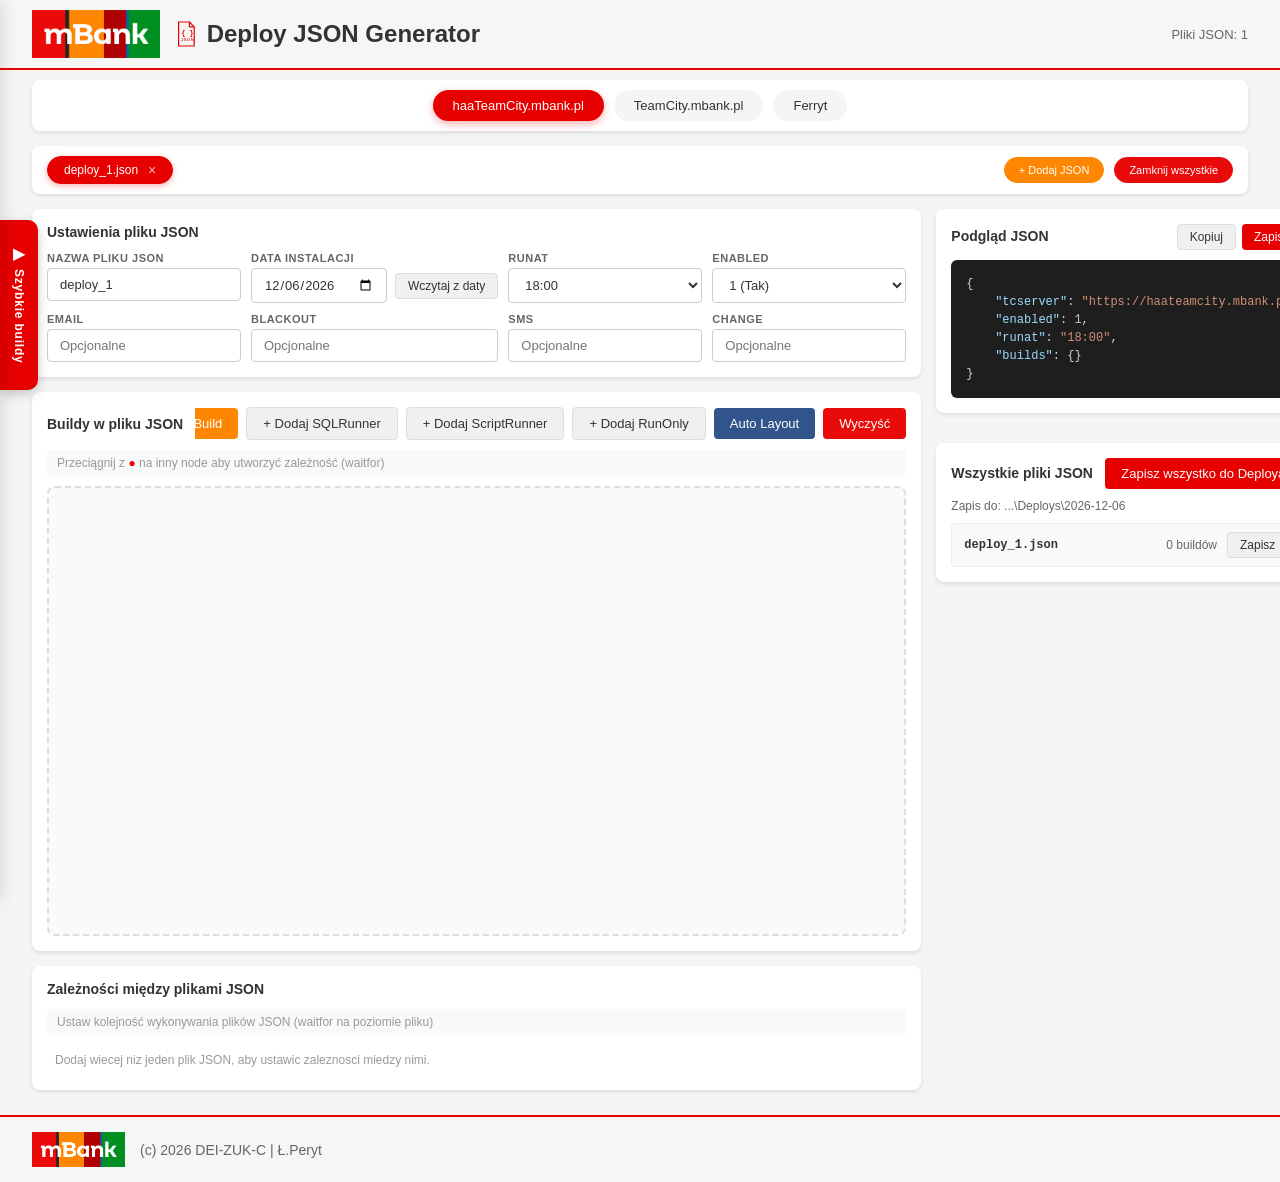
==== index.html @ 256ecbdd "Align deploy path status under JSON list heading" ====
<!DOCTYPE html>
<html lang="pl">
<head>
    <meta charset="UTF-8">
    <meta name="viewport" content="width=device-width, initial-scale=1.0">
    <title>Deploy JSON Generator</title>
    <link rel="stylesheet" href="styles.css">
</head>
<body>
    <header class="header">
        <div class="header-content">
            <div class="header-left">
                <img src="images/logo.jpg" alt="Logo" class="logo">
                <h1 class="header-title">
                    <svg class="json-icon" viewBox="0 0 40 44" width="24" height="30" aria-hidden="true">
                        <path class="json-file" d="M6 2h18l8 8v32H6z" fill="none" stroke="#E60000" stroke-width="2"/>
                        <path class="json-fold" d="M24 2v8h8" fill="none" stroke="#E60000" stroke-width="2"/>
                        <text class="json-braces" x="11" y="24">{ }</text>
                        <text class="json-label" x="10" y="33">JSON</text>
                    </svg>
                    Deploy JSON Generator
                </h1>
            </div>
            <div class="header-right">
                <span class="header-info" id="flowCount">Pliki JSON: 0</span>
            </div>
        </div>
    </header>

    <div class="container">
        <!-- ===== EDITOR MODE ===== -->
        <div id="editorMode">
        <!-- Server Tabs -->
        <div class="server-tabs-container">
            <div class="tabs-wrapper">
                <button class="tab active" data-server="haaTeamCity" onclick="App.switchServer('haaTeamCity')">haaTeamCity.mbank.pl</button>
                <button class="tab" data-server="teamcity" onclick="App.switchServer('teamcity')">TeamCity.mbank.pl</button>
                <button class="tab" data-server="ferryt" onclick="App.switchServer('ferryt')">Ferryt</button>
            </div>
        </div>

        <!-- Flow Tabs -->
        <div class="flow-tabs-container">
            <div class="flow-tabs-wrapper" id="flowTabs">
                <!-- Flow tabs will be generated dynamically -->
            </div>
            <button class="btn-add-flow" id="btnAddFlow" onclick="App.addFlow()" title="Dodaj nowy plik JSON">+ Dodaj JSON</button>
            <button class="btn-close-all-flows" id="btnCloseAll" onclick="App.closeAllFlows()" title="Zamknij wszystkie pliki JSON">Zamknij wszystkie</button>
        </div>

        <!-- Main Content -->
        <div class="main-content">
            <!-- Left Panel - Flow Settings + Canvas -->
            <div class="left-panel">
                <!-- Flow Settings -->
                <div class="flow-settings card" id="flowSettings">
                    <h3 class="section-title">Ustawienia pliku JSON</h3>
                    <div class="settings-grid">
                        <div class="form-group">
                            <label>Nazwa pliku JSON</label>
                            <input type="text" id="flowFilename" placeholder="deploy_config" onchange="App.updateFlowSetting('filename', this.value)">
                        </div>
                        <div class="form-group">
                            <label>Data instalacji</label>
                            <div class="inline-field-row">
                                <input type="date" id="deployFolderDate" onchange="App.updateExportDate(this.value)">
                                <button type="button" class="btn btn-secondary btn-sm inline-field-button" onclick="App.loadDeploysForDate()">Wczytaj z daty</button>
                            </div>
                        </div>
                        <div class="form-group">
                            <label>runat</label>
                            <select id="flowRunat" onchange="App.updateFlowSetting('runat', this.value)">
                                <option value="">-- brak --</option>
                            </select>
                        </div>
                        <div class="form-group">
                            <label>enabled</label>
                            <select id="flowEnabled" onchange="App.updateFlowSetting('enabled', parseInt(this.value))">
                                <option value="1">1 (Tak)</option>
                                <option value="0">0 (Nie)</option>
                            </select>
                        </div>
                        <input type="hidden" id="flowWaitfor">
                        <div class="form-group">
                            <label>email</label>
                            <input type="text" id="flowEmail" placeholder="Opcjonalne" onchange="App.updateFlowSetting('email', this.value)">
                        </div>
                        <div class="form-group">
                            <label>blackout</label>
                            <input type="text" id="flowBlackout" placeholder="Opcjonalne" onchange="App.updateFlowSetting('blackout', this.value)">
                        </div>
                        <div class="form-group">
                            <label>sms</label>
                            <input type="text" id="flowSms" placeholder="Opcjonalne" onchange="App.updateFlowSetting('sms', this.value)">
                        </div>
                        <div class="form-group">
                            <label>change</label>
                            <input type="text" id="flowChange" placeholder="Opcjonalne" onchange="App.updateFlowSetting('change', this.value)">
                        </div>
                    </div>
                </div>

                <!-- Diagram Canvas -->
                <div class="canvas-container card">
                    <div class="canvas-toolbar">
                        <h3 class="section-title">Buildy w pliku JSON</h3>
                        <div class="toolbar-actions">
                            <button class="btn btn-primary" id="btnAddNodeGeneric" onclick="App.addNode()">+ Dodaj Build</button>
                            <button class="btn btn-secondary" id="btnAddSqlRunner" onclick="App.addSqlRunner()" style="display:none">+ Dodaj SQLRunner</button>
                            <button class="btn btn-secondary" id="btnAddScriptRunner" onclick="App.addScriptRunner()" style="display:none">+ Dodaj ScriptRunner</button>
                            <button class="btn btn-secondary" id="btnAddRunOnlyRunner" onclick="App.addRunOnlyRunner()" style="display:none">+ Dodaj RunOnly</button>
                            <div class="ferryt-toolbar-actions" id="ferrytToolbarActions" style="display:none;">
                                <!-- Generated dynamically -->
                            </div>
                            <button class="btn btn-secondary" id="btnValidateFerryt" onclick="App.validateFerrytPackages()" style="display:none">Validate</button>
                            <button class="btn btn-secondary" id="btnAutoLayout" onclick="App.autoLayout()">Auto Layout</button>
                            <button class="btn btn-danger" id="btnClearCanvas" onclick="App.clearCanvas()">Wyczyść</button>
                        </div>
                    </div>
                    <div class="canvas-info">
                        <span>Przeciągnij z <span class="connector-hint">●</span> na inny node aby utworzyć zależność (waitfor)</span>
                    </div>
                    <div class="canvas" id="canvas">
                        <svg class="connections-svg" id="connectionsSvg"></svg>
                        <!-- Nodes will be placed here dynamically -->
                    </div>
                </div>

                <div class="interflow-container card">
                    <h3 class="section-title">Zależności między plikami JSON</h3>
                    <div class="interflow-info">
                        <span>Ustaw kolejność wykonywania plików JSON (waitfor na poziomie pliku)</span>
                    </div>
                    <div class="interflow-list" id="interflowList">
                        <!-- Generated dynamically -->
                    </div>
                </div>

            </div>

            <!-- Right Panel - JSON Preview -->
            <div class="right-panel">
                <div class="json-preview card">
                    <div class="preview-header">
                        <h3 class="section-title">Podgląd JSON</h3>
                        <div class="preview-actions">
                            <button class="btn btn-secondary btn-sm" onclick="App.copyJson()">Kopiuj</button>
                            <button class="btn btn-primary btn-sm" onclick="App.saveCurrentJsonToDeploy()">Zapisz</button>
                        </div>
                    </div>
                    <pre class="json-output" id="jsonPreview">{ }</pre>
                </div>

                <div class="json-all-preview card">
                    <div class="preview-header">
                        <h3 class="section-title">Wszystkie pliki JSON</h3>
                        <div class="preview-actions">
                            <button class="btn btn-primary" onclick="App.saveAllJsonToDeploy()">Zapisz wszystko do Deploya</button>
                        </div>
                    </div>
                    <span class="inline-field-status inline-field-status-compact preview-substatus" id="autoSaveStatus"></span>
                    <div class="all-files-list" id="allFilesList">
                        <!-- Generated dynamically -->
                    </div>
                </div>
            </div>
        </div>

            <button class="bulk-drawer-tab" onclick="App.toggleBulkDrawer()" title="Szybkie dodawanie buildów" aria-label="Otwórz panel szybkiego dodawania buildów">
                <span class="bulk-tab-arrow">▶</span>
                <span class="bulk-tab-text">Szybkie buildy</span>
            </button>

            <div class="bulk-drawer-overlay" id="bulkDrawerOverlay" onclick="App.closeBulkDrawer()"></div>
            <aside class="bulk-drawer" id="bulkDrawer" aria-hidden="true">
                <div class="bulk-drawer-header">
                    <h3 class="section-title">Szybkie dodawanie buildów</h3>
                    <button class="bulk-drawer-close" onclick="App.closeBulkDrawer()" title="Zamknij">&times;</button>
                </div>
                <p class="bulk-drawer-desc">Wklej listę nazw buildów lub pełne linki TeamCity (jeden wpis na linię). Buildy zostaną dodane do bieżącego flow.</p>
                <div class="bulk-drawer-field">
                    <span class="bulk-drawer-label">Opcje dodawania</span>
                    <label class="bulk-drawer-option">
                        <input type="checkbox" id="bulkBuildExternal">
                        <span>Ustaw `external = 1` dla wszystkich dodanych buildów</span>
                    </label>
                </div>
                <textarea id="bulkBuildList" class="bulk-build-textarea" rows="14" placeholder="Build_Deploy_App1&#10;https://teamcity.mbank.pl/buildConfiguration/Build_Deploy_App2&#10;https://teamcity.mbank.pl/buildConfiguration/Build_Deploy_App3#all-projects"></textarea>
                <div class="bulk-drawer-actions">
                    <button class="btn btn-primary" onclick="App.bulkAddBuilds()">Dodaj buildy</button>
                    <button class="btn btn-secondary" onclick="App.closeBulkDrawer()">Zamknij</button>
                </div>
            </aside>
        </div><!-- /editorMode -->
    </div><!-- /container -->

    <!-- Node Edit Modal -->
    <div class="modal-overlay" id="nodeEditModal" style="display:none;">
        <div class="modal-box">
            <div class="modal-header">
                <h3>Edytuj Build</h3>
                <button class="modal-close" onclick="App.closeNodeModal()">&times;</button>
            </div>
            <div class="modal-body">
                <div class="form-group">
                    <label>Nazwa (klucz w builds)</label>
                    <input type="text" id="nodeEditName" placeholder="np. zadanie1">
                </div>
                <div class="form-group">
                    <label>buildid</label>
                    <input type="text" id="nodeEditBuildId" placeholder="NAZWA_BUILDA">
                    <div class="field-note">Dozwolone duplikaty buildid: `AutomateDeploy_SqlRunner`, `AutomateDeploy_ScriptRunner`, `AnsiblePlaybookRunner_ProdRunPlaybookAnsible`.</div>
                </div>
                <div class="form-group">
                    <label>enabled</label>
                    <select id="nodeEditEnabled">
                        <option value="1">1 (Tak)</option>
                        <option value="0">0 (Nie)</option>
                    </select>
                </div>
                <div class="form-group build-hidden-field" id="nodeEditWaitforGroup">
                    <label>waitfor (automatycznie z połączeń)</label>
                    <input type="text" id="nodeEditWaitfor" placeholder="Ustawiane przez strzałki" readonly>
                </div>
                <div class="form-group" id="nodeEditRetryGroup">
                    <label>retry</label>
                    <input type="text" id="nodeEditRetry" placeholder="Opcjonalne">
                </div>
                <div class="form-group" id="nodeEditExternalGroup">
                    <label>external</label>
                    <input type="text" id="nodeEditExternal" placeholder="Opcjonalne">
                </div>
                <div class="form-group" id="nodeEditStopGroup">
                    <label>stop (opcjonalne)</label>
                    <input type="text" id="nodeEditStop" placeholder="Opcjonalne">
                </div>

                <!-- AutomateDeploy_SqlRunner params -->
                <div id="tcSqlParams" class="tc-params-section" style="display:none;">
                    <div class="tc-params-header">Parametry AutomateDeploy_SqlRunner</div>
                    <div class="form-group">
                        <label>sqlserver</label>
                        <input type="text" id="nodeEditSqlServer" placeholder="np. SQLSERVER01">
                    </div>
                    <div class="form-group">
                        <label>database</label>
                        <input type="text" id="nodeEditDatabase" placeholder="np. MyDatabase">
                    </div>
                    <div class="form-group">
                        <label>file</label>
                        <input type="text" id="nodeEditSqlFile" placeholder="np. script.sql">
                    </div>
                </div>

                <!-- AutomateDeploy_ScriptRunner params -->
                <div id="tcPowerShellParams" class="tc-params-section" style="display:none;">
                    <div class="tc-params-header">Parametry AutomateDeploy_ScriptRunner</div>
                    <div class="form-group">
                        <label>servers</label>
                        <input type="text" id="nodeEditPsServers" placeholder="np. SRV01,SRV02">
                    </div>
                    <div class="form-group">
                        <label>file</label>
                        <input type="text" id="nodeEditPsFile" placeholder="np. deploy.ps1">
                    </div>
                </div>

                <!-- AnsiblePlaybookRunner_ProdRunPlaybookAnsible params -->
                <div id="tcRunOnlyParams" class="tc-params-section" style="display:none;">
                    <div class="tc-params-header">Parametry AnsiblePlaybookRunner_ProdRunPlaybookAnsible</div>
                    <div class="form-group">
                        <label>inventory_path</label>
                        <input type="text" id="nodeEditRunOnlyInventory" placeholder="np. /path/to/inventory">
                    </div>
                    <div class="form-group">
                        <label>git.envbook.repo.branch</label>
                        <input type="text" id="nodeEditRunOnlyBranch" placeholder="np. master">
                    </div>
                    <div class="form-group">
                        <label>playbook_path</label>
                        <input type="text" id="nodeEditRunOnlyPlaybook" placeholder="np. /path/to/playbook.yml">
                    </div>
                </div>

                <div id="ferrytParams" class="tc-params-section" style="display:none;">
                    <div class="tc-params-header">Parametry Ferryt</div>
                    <div class="form-group" id="ferrytRenewTypeGroup" style="display:none;">
                        <label>Renew Type *</label>
                        <select id="nodeEditFerrytRenewType" onchange="App.handleFerrytRenewTypeChange(this.value)">
                            <option value="">-- wybierz --</option>
                            <option value="RenewApplication File">File</option>
                            <option value="RenewApplication SQL">SQL</option>
                            <option value="RenewApplication Scenario">Scenario</option>
                        </select>
                    </div>
                    <div id="ferrytParamsFields"></div>
                </div>
            </div>
            <div class="modal-footer">
                <button class="btn btn-danger" onclick="App.deleteNode()">Usuń Build</button>
                <button class="btn btn-primary" onclick="App.saveNodeEdit()">Zapisz</button>
            </div>
        </div>
    </div>

    <div class="modal-overlay" id="validationResultModal" style="display:none;">
        <div class="modal-box" style="width:860px;">
            <div class="modal-header">
                <h3>Walidacja Artifactory</h3>
                <button class="modal-close" onclick="App.closeValidationResult()">&times;</button>
            </div>
            <div class="modal-body" id="validationResultBody">
                <!-- Generated dynamically -->
            </div>
            <div class="modal-footer">
                <button class="btn btn-secondary" onclick="App.closeValidationResult()">Zamknij</button>
            </div>
        </div>
    </div>

    <footer class="footer">
        <div class="footer-container">
            <img src="images/logo.jpg" alt="Logo" class="logo">
            <span class="footer-text">(c) 2026 DEI-ZUK-C | Ł.Peryt</span>
        </div>
    </footer>

    <script src="app.js"></script>
</body>
</html>
---- styles.css ----
/* Deploy JSON Generator - Style matching prodHealthCheck standard */
/* Font & Reset */
* {
    margin: 0;
    padding: 0;
    box-sizing: border-box;
}

body {
    font-family: 'Segoe UI', Tahoma, Geneva, Verdana, sans-serif;
    background: #f5f5f5;
    color: #333333;
    min-height: 100vh;
    display: flex;
    flex-direction: column;
}

/* Header */
.header {
    background: #F6F6F6;
    border-bottom: 2px solid #E60000;
    padding: 10px 0;
}

.header-content {
    width: 95%;
    margin: 0 auto;
    display: flex;
    justify-content: space-between;
    align-items: center;
}

.header-left {
    display: flex;
    align-items: center;
    gap: 15px;
}

.header .logo {
    height: 48px;
}

.header-title {
    font-size: 24px;
    font-weight: bold;
    color: #333;
    display: flex;
    align-items: center;
    gap: 8px;
}

.json-icon {
    flex-shrink: 0;
    animation: json-icon-float 2.2s ease-in-out infinite;
}

.json-file,
.json-fold {
    stroke-linecap: round;
    stroke-linejoin: round;
}

.json-braces {
    font-family: 'Consolas', 'Monaco', monospace;
    font-size: 11px;
    font-weight: 700;
    fill: #E60000;
    transform-origin: center;
    animation: json-braces-pulse 1.6s ease-in-out infinite;
}

.json-label {
    font-family: 'Segoe UI', Tahoma, Geneva, Verdana, sans-serif;
    font-size: 7px;
    font-weight: 700;
    letter-spacing: 0.8px;
    fill: #E60000;
    opacity: 0.8;
    animation: json-label-glow 1.6s ease-in-out infinite;
}

@keyframes json-icon-float {
    0% { transform: translateY(0px); }
    50% { transform: translateY(-1px); }
    100% { transform: translateY(0px); }
}

@keyframes json-braces-pulse {
    0% { opacity: 0.45; transform: scale(0.96); }
    50% { opacity: 1; transform: scale(1); }
    100% { opacity: 0.45; transform: scale(0.96); }
}

@keyframes json-label-glow {
    0% { opacity: 0.7; }
    50% { opacity: 1; }
    100% { opacity: 0.7; }
}

.header-right {
    display: flex;
    align-items: center;
    gap: 15px;
}

.header-info {
    font-size: 13px;
    color: #666;
    font-weight: 500;
}

/* Footer */
.footer {
    background: #F6F6F6;
    border-top: 2px solid #E60000;
    padding: 15px 0;
    margin-top: auto;
}

.footer-container {
    display: flex;
    align-items: center;
    width: 95%;
    margin: 0 auto;
}

.footer .logo {
    height: 35px;
    margin-right: 15px;
}

.footer-text {
    font-size: 14px;
    color: #666;
}

/* Mode Tabs (header) */
/* Container */
.container {
    width: 95%;
    margin: 10px auto;
    flex: 1;
    display: flex;
    flex-direction: column;
    min-height: 0;
}

/* Cards */
.card {
    background: #ffffff;
    border-radius: 8px;
    box-shadow: 0 2px 4px rgba(0,0,0,0.1);
    padding: 15px;
    margin-bottom: 15px;
}

/* Server Tabs */
.server-tabs-container {
    background: #ffffff;
    border-radius: 8px;
    box-shadow: 0 2px 4px rgba(0,0,0,0.1);
    padding: 10px 15px;
    margin-bottom: 15px;
}

.tabs-wrapper {
    display: flex;
    gap: 10px;
    justify-content: center;
    flex-wrap: wrap;
}

.tab {
    padding: 8px 20px;
    border: none;
    border-radius: 20px;
    background: #f5f5f5;
    color: #333;
    font-size: 13px;
    font-weight: 500;
    cursor: pointer;
    transition: all 0.25s ease;
    font-family: inherit;
}

.tab:hover {
    background: #e8e8e8;
    transform: translateY(-1px);
}

.tab.active {
    background: #E60000;
    color: #ffffff;
    box-shadow: 0 3px 8px rgba(230, 0, 0, 0.3);
}

/* Flow Tabs */
.flow-tabs-container {
    display: flex;
    align-items: center;
    flex-wrap: wrap;
    gap: 10px;
    margin-bottom: 15px;
    background: #ffffff;
    border-radius: 8px;
    box-shadow: 0 2px 4px rgba(0,0,0,0.1);
    padding: 10px 15px;
}

.flow-tabs-wrapper {
    display: flex;
    gap: 8px;
    flex-wrap: wrap;
    flex: 1;
}

.flow-tab {
    padding: 6px 16px;
    border: 1px solid #ddd;
    border-radius: 20px;
    background: #f8f9fa;
    color: #333;
    font-size: 12px;
    font-weight: 500;
    cursor: pointer;
    transition: all 0.25s ease;
    display: flex;
    align-items: center;
    gap: 6px;
    font-family: inherit;
}

.flow-tab:hover {
    background: #e8e8e8;
}

.flow-tab.active {
    background: #E60000;
    color: #fff;
    border-color: #E60000;
    box-shadow: 0 2px 6px rgba(230, 0, 0, 0.3);
}

.flow-tab .flow-tab-close {
    font-size: 14px;
    line-height: 1;
    opacity: 0.7;
    cursor: pointer;
    margin-left: 4px;
}

.flow-tab .flow-tab-close:hover {
    opacity: 1;
}

.btn-add-flow {
    padding: 6px 14px;
    border: 1px solid #ff8600;
    border-radius: 20px;
    background: #ff8600;
    color: #fff;
    font-size: 11px;
    font-weight: 500;
    cursor: pointer;
    transition: all 0.2s;
    display: flex;
    align-items: center;
    justify-content: center;
    flex-shrink: 0;
    font-family: inherit;
    white-space: nowrap;
}

.btn-add-flow:hover {
    background: #e67800;
    border-color: #e67800;
    box-shadow: 0 2px 6px rgba(255, 134, 0, 0.3);
}

.btn-close-all-flows {
    padding: 6px 14px;
    border: 1px solid #ddd;
    border-radius: 20px;
    background: #f5f5f5;
    color: #999;
    font-size: 11px;
    font-weight: 500;
    cursor: pointer;
    transition: all 0.2s;
    font-family: inherit;
    flex-shrink: 0;
}

.btn-close-all-flows:hover {
    border-color: #c62828;
    color: #c62828;
    background: #fff5f5;
}

#btnCloseAll {
    background: #e90a0a;
    border-color: #e90a0a;
    color: #fff;
}

#btnCloseAll:hover {
    background: #cf0909;
    border-color: #cf0909;
    color: #fff;
}

/* Main Content Layout */
.main-content {
    display: grid;
    grid-template-columns: 1fr 380px;
    gap: 15px;
}

/* Section titles */
.section-title {
    font-size: 14px;
    font-weight: 600;
    color: #333;
    margin-bottom: 12px;
}

/* Flow Settings */
.settings-grid {
    display: grid;
    grid-template-columns: repeat(4, 1fr);
    gap: 10px;
}

.form-group {
    display: flex;
    flex-direction: column;
    gap: 4px;
}

.form-group label {
    font-size: 11px;
    font-weight: 600;
    color: #666;
    text-transform: uppercase;
    letter-spacing: 0.5px;
}

.field-note {
    font-size: 11px;
    line-height: 1.45;
    color: #777;
}

.form-group input,
.form-group select {
    padding: 8px 12px;
    border: 1px solid #ccc;
    border-radius: 4px;
    font-size: 13px;
    font-family: inherit;
    transition: border-color 0.2s, box-shadow 0.2s;
    color: #333;
    background: #fff;
}

.form-group input:focus,
.form-group select:focus {
    outline: none;
    border-color: #E60000;
    box-shadow: 0 0 0 2px rgba(230, 0, 0, 0.2);
}

.form-group input[readonly] {
    background: #f0f0f0;
    color: #999;
}

.build-hidden-field {
    display: none;
}

/* Buttons */
.btn {
    padding: 8px 16px;
    border: none;
    border-radius: 4px;
    font-size: 13px;
    font-weight: 500;
    cursor: pointer;
    transition: all 0.2s;
    font-family: inherit;
    display: inline-flex;
    align-items: center;
    gap: 6px;
}

.btn-sm {
    padding: 5px 12px;
    font-size: 12px;
}

.btn-primary {
    background: #E60000;
    color: #fff;
}

.btn-primary:hover {
    background: #cc0000;
    box-shadow: 0 2px 6px rgba(230, 0, 0, 0.3);
}

.btn-secondary {
    background: #f0f0f0;
    color: #333;
    border: 1px solid #ddd;
}

.btn-secondary:hover {
    background: #e0e0e0;
}

.btn-danger {
    background: #c62828;
    color: #fff;
}

.btn-danger:hover {
    background: #b71c1c;
}

/* Canvas */
.canvas-toolbar {
    display: flex;
    justify-content: space-between;
    align-items: center;
    gap: 12px;
    margin-bottom: 10px;
}

.canvas-toolbar .section-title {
    margin-bottom: 0;
    flex: 0 0 auto;
}

.toolbar-actions {
    display: flex;
    flex: 1 1 auto;
    min-width: 0;
    align-items: center;
    gap: 8px;
    flex-wrap: nowrap;
    justify-content: flex-end;
    overflow-x: auto;
    overflow-y: hidden;
    white-space: nowrap;
}

.ferryt-toolbar-actions {
    display: flex;
    align-items: center;
    gap: 8px;
    flex-wrap: nowrap;
    justify-content: flex-end;
    white-space: nowrap;
}

.ferryt-toolbar-btn {
    white-space: nowrap;
    flex: 0 0 auto;
}

.canvas-info {
    font-size: 12px;
    color: #999;
    margin-bottom: 10px;
    padding: 6px 10px;
    background: #f8f9fa;
    border-radius: 4px;
}

.connector-hint {
    color: #E60000;
    font-weight: bold;
}

.canvas {
    position: relative;
    min-height: 450px;
    border: 2px dashed #ddd;
    border-radius: 8px;
    background: #fafafa;
    overflow: hidden;
}

.connections-svg {
    position: absolute;
    top: 0;
    left: 0;
    width: 100%;
    height: 100%;
    pointer-events: none;
    z-index: 1;
}

.connections-svg line,
.connections-svg path {
    pointer-events: stroke;
}

/* Nodes */
.node {
    position: absolute;
    min-width: 160px;
    background: #fff;
    border: 2px solid #ddd;
    border-radius: 8px;
    box-shadow: 0 2px 6px rgba(0,0,0,0.1);
    cursor: grab;
    z-index: 2;
    user-select: none;
    transition: box-shadow 0.2s, border-color 0.2s;
}

.node:hover {
    box-shadow: 0 4px 12px rgba(0,0,0,0.15);
    border-color: #bbb;
}

.node.selected {
    border-color: #E60000;
    box-shadow: 0 4px 12px rgba(230, 0, 0, 0.2);
}

.node.dragging {
    cursor: grabbing;
    opacity: 0.9;
    z-index: 10;
}

.node-header {
    padding: 8px 12px;
    background: #f0f0f0;
    border-radius: 6px 6px 0 0;
    font-size: 12px;
    font-weight: 600;
    color: #333;
    display: flex;
    justify-content: space-between;
    align-items: center;
}

.node-header .node-name {
    flex: 1;
    overflow: hidden;
    text-overflow: ellipsis;
    white-space: nowrap;
}

.node-edit-btn {
    background: none;
    border: none;
    cursor: pointer;
    font-size: 14px;
    color: #999;
    padding: 0 4px;
    transition: color 0.2s;
}

.node-edit-btn:hover {
    color: #E60000;
}

.node-body {
    padding: 8px 12px;
    font-size: 11px;
    color: #666;
}

.node-body .node-buildid {
    font-family: 'Consolas', 'Monaco', monospace;
    font-size: 11px;
    color: #333;
    word-break: break-all;
}

.node-body .node-status {
    margin-top: 4px;
    font-size: 10px;
}

.node-status .enabled {
    color: #2e7d32;
}

.node-status .disabled {
    color: #c62828;
}

/* Connector points */
.connector {
    position: absolute;
    width: 14px;
    height: 14px;
    border-radius: 50%;
    background: #E60000;
    border: 2px solid #fff;
    box-shadow: 0 1px 3px rgba(0,0,0,0.3);
    cursor: crosshair;
    z-index: 5;
    transition: transform 0.2s;
}

.connector:hover {
    transform: scale(1.3);
}

.connector.out {
    bottom: -7px;
    left: 50%;
    transform: translateX(-50%);
}

.connector.out:hover {
    transform: translateX(-50%) scale(1.3);
}

.connector.in {
    top: -7px;
    left: 50%;
    transform: translateX(-50%);
}

.connector.in:hover {
    transform: translateX(-50%) scale(1.3);
}

/* Connection arrows */
.connection-line {
    stroke: #E60000;
    stroke-width: 2;
    fill: none;
    pointer-events: stroke;
    cursor: pointer;
}

.connection-line:hover {
    stroke-width: 4;
    stroke: #cc0000;
}

.connection-arrowhead {
    fill: #E60000;
}

.connection-temp {
    stroke: #E60000;
    stroke-width: 2;
    stroke-dasharray: 6 3;
    fill: none;
}

/* Connection delete button */
.connection-delete {
    cursor: pointer;
    opacity: 0;
    transition: opacity 0.2s;
}

.connection-delete:hover {
    opacity: 1 !important;
}

/* JSON Preview */
.right-panel {
    display: flex;
    flex-direction: column;
    gap: 15px;
}

.json-preview {
    position: static;
}

.preview-header {
    display: flex;
    justify-content: space-between;
    align-items: baseline;
    margin-bottom: 10px;
}

.preview-header .section-title {
    margin-bottom: 0;
}

.preview-actions {
    display: flex;
    gap: 6px;
}

.json-output {
    background: #1e1e1e;
    color: #d4d4d4;
    padding: 15px;
    border-radius: 6px;
    font-family: 'Consolas', 'Monaco', monospace;
    font-size: 12px;
    line-height: 1.5;
    overflow-x: auto;
    max-height: 400px;
    overflow-y: auto;
    white-space: pre;
    tab-size: 4;
}

/* Syntax highlighting in JSON */
.json-key { color: #9cdcfe; }
.json-string { color: #ce9178; }
.json-number { color: #b5cea8; }

/* All files list */
.all-files-list {
    display: flex;
    flex-direction: column;
    gap: 8px;
}

.file-item {
    display: flex;
    align-items: center;
    gap: 10px;
    padding: 8px 12px;
    background: #f8f9fa;
    border-radius: 4px;
    font-size: 12px;
    border: 1px solid #eee;
    min-width: 0;
}

.file-item .file-name {
    flex: 1;
    min-width: 0;
    font-weight: 600;
    font-family: 'Consolas', 'Monaco', monospace;
    white-space: nowrap;
    overflow: hidden;
    text-overflow: ellipsis;
}

.file-item .file-builds {
    flex-shrink: 0;
    color: #666;
    white-space: nowrap;
}

.file-item .btn {
    flex-shrink: 0;
}

.catalog-item {
    display: flex;
    align-items: flex-start;
    gap: 12px;
    padding: 12px;
    background: #f8f9fa;
    border-radius: 6px;
    border: 1px solid #eee;
    flex-wrap: wrap;
}

.catalog-item-info {
    flex: 1;
    min-width: 180px;
}

.catalog-item-type {
    font-weight: 600;
    font-size: 13px;
    color: #333;
    display: flex;
    align-items: center;
    gap: 8px;
}

.catalog-item-id {
    font-family: 'Consolas', 'Monaco', monospace;
    font-size: 11px;
    color: #666;
    margin-top: 2px;
    word-break: break-all;
}

.catalog-count-badge {
    font-size: 11px;
    font-weight: 500;
    color: #fff;
    background: #E60000;
    padding: 1px 8px;
    border-radius: 10px;
}

.catalog-params-group {
    flex: 2;
    min-width: 260px;
    display: flex;
    flex-wrap: wrap;
    gap: 8px;
}

.catalog-param {
    display: flex;
    align-items: center;
    gap: 6px;
    min-width: 220px;
    flex: 1 1 220px;
}

.catalog-param label {
    font-size: 11px;
    font-weight: 600;
    color: #666;
    white-space: nowrap;
}

.catalog-param-input {
    padding: 6px 10px;
    border: 1px solid #ccc;
    border-radius: 4px;
    font-size: 12px;
    font-family: 'Consolas', 'Monaco', monospace;
    flex: 1;
    min-width: 120px;
}

.catalog-param-input:focus {
    outline: none;
    border-color: #E60000;
    box-shadow: 0 0 0 2px rgba(230, 0, 0, 0.2);
}

.catalog-param-empty {
    font-size: 12px;
    color: #999;
    align-self: center;
}

.catalog-add-btn {
    flex-shrink: 0;
}

.catalog-hint {
    font-size: 11px;
    color: #999;
    flex: 1;
}

#btnValidateFerryt {
    background: #ff6600;
    color: #fff;
    border: none;
}

#btnValidateFerryt:hover {
    background: #e55c00;
    box-shadow: 0 2px 6px rgba(255, 102, 0, 0.3);
}

#btnValidateFerryt:disabled {
    opacity: 0.7;
    cursor: wait;
    box-shadow: none;
}

#btnAutoLayout {
    background: #31548b;
    color: #fff;
    border: none;
}

#btnAutoLayout:hover {
    background: #294774;
    box-shadow: 0 2px 6px rgba(49, 84, 139, 0.3);
}

#btnAddNodeGeneric {
    background: #ff8600;
    color: #fff;
    border: none;
}

#btnAddNodeGeneric:hover {
    background: #e67800;
    box-shadow: 0 2px 6px rgba(255, 134, 0, 0.3);
}

#btnClearCanvas {
    background: #e90a0a;
    color: #fff;
    border: none;
}

#btnClearCanvas:hover {
    background: #cf0909;
    box-shadow: 0 2px 6px rgba(233, 10, 10, 0.3);
}

.validation-summary-grid {
    display: grid;
    grid-template-columns: repeat(auto-fit, minmax(180px, 1fr));
    gap: 10px;
    margin-bottom: 16px;
}

.validation-summary {
    padding: 10px 12px;
    border: 1px solid #e2e2e2;
    border-radius: 6px;
    background: #f8f9fa;
    font-size: 13px;
}

.validation-summary-missing {
    border-color: #f2b8b5;
    background: #fff5f5;
}

.validation-summary-error {
    border-color: #f2b8b5;
    background: #fff5f5;
    color: #a12622;
    margin-bottom: 12px;
}

.validation-section {
    margin-top: 18px;
}

.validation-section h4 {
    margin: 0 0 10px;
    font-size: 14px;
    color: #333;
}

.validation-row {
    display: flex;
    justify-content: space-between;
    gap: 16px;
    padding: 10px 12px;
    border: 1px solid #ececec;
    border-radius: 6px;
    background: #fff;
    margin-bottom: 8px;
}

.validation-main,
.validation-meta {
    display: flex;
    flex-direction: column;
    gap: 4px;
    font-size: 12px;
}

.validation-main strong {
    font-size: 13px;
    color: #222;
}

.validation-meta {
    color: #666;
    text-align: right;
}

.validation-empty {
    color: #999;
    font-size: 12px;
    padding: 8px 0;
}

.inline-field-status {
    display: block;
    margin-top: 6px;
    font-size: 12px;
    color: #666;
    white-space: nowrap;
    overflow: hidden;
    text-overflow: ellipsis;
}

.inline-field-status.error {
    color: #c62828;
}

.inline-field-status-compact {
    max-width: 100%;
    margin-top: 0;
    text-align: left;
}

.preview-substatus {
    display: block;
    margin-bottom: 10px;
}

.inline-field-row {
    display: flex;
    align-items: center;
    gap: 8px;
}

.inline-field-row input {
    flex: 1;
    min-width: 0;
}

.inline-field-button {
    flex-shrink: 0;
    white-space: nowrap;
}

.interflow-info {
    font-size: 12px;
    color: #999;
    margin-bottom: 10px;
    padding: 6px 10px;
    background: #f8f9fa;
    border-radius: 4px;
}

.interflow-list {
    display: flex;
    flex-direction: column;
    gap: 8px;
}

.interflow-item {
    display: flex;
    align-items: center;
    gap: 10px;
    padding: 8px 12px;
    background: #f8f9fa;
    border-radius: 4px;
    border: 1px solid #eee;
    font-size: 13px;
}

.interflow-item label {
    font-weight: 600;
    min-width: 120px;
    font-size: 12px;
}

.interflow-checkboxes {
    display: flex;
    flex-wrap: wrap;
    gap: 6px;
    flex: 1;
}

.interflow-checkbox-label {
    display: flex;
    align-items: center;
    gap: 4px;
    padding: 4px 10px;
    background: #f0f0f0;
    border-radius: 12px;
    font-size: 12px;
    cursor: pointer;
    transition: all 0.2s;
    border: 1px solid #ddd;
}

.interflow-checkbox-label:hover {
    background: #e8e8e8;
}

.interflow-checkbox-label input:checked + span {
    font-weight: 600;
    color: #E60000;
}

.interflow-checkbox-label:has(input:checked) {
    background: #fff5f5;
    border-color: #E60000;
}

.validation-error {
    border-color: #c62828 !important;
    box-shadow: 0 0 0 2px rgba(198, 40, 40, 0.2) !important;
}

.validation-msg {
    color: #c62828;
    font-size: 11px;
    margin-top: 2px;
}

/* Modal */
.modal-overlay {
    position: fixed;
    top: 0;
    left: 0;
    right: 0;
    bottom: 0;
    background: rgba(0,0,0,0.5);
    display: flex;
    align-items: center;
    justify-content: center;
    z-index: 1000;
}

.modal-box {
    background: #fff;
    border-radius: 12px;
    box-shadow: 0 4px 20px rgba(0,0,0,0.3);
    width: 450px;
    max-width: 90vw;
}

.modal-header {
    display: flex;
    justify-content: space-between;
    align-items: center;
    padding: 16px 20px;
    border-bottom: 1px solid #eee;
}

.modal-header h3 {
    font-size: 16px;
    font-weight: 600;
}

.modal-close {
    background: none;
    border: none;
    font-size: 24px;
    color: #999;
    cursor: pointer;
    padding: 0 4px;
    line-height: 1;
}

.modal-close:hover {
    color: #333;
}

.modal-body {
    padding: 20px;
    display: flex;
    flex-direction: column;
    gap: 12px;
}

.modal-footer {
    padding: 16px 20px;
    border-top: 1px solid #eee;
    display: flex;
    justify-content: space-between;
}

/* Toast notifications */
.toast {
    position: fixed;
    bottom: 20px;
    right: 20px;
    padding: 12px 20px;
    border-radius: 8px;
    color: #fff;
    font-size: 13px;
    font-weight: 500;
    box-shadow: 0 4px 12px rgba(0,0,0,0.2);
    z-index: 2000;
    animation: toastIn 0.3s ease, toastOut 0.3s ease 2.7s forwards;
}

.toast.success { background: #2e7d32; }
.toast.error { background: #c62828; }
.toast.info { background: #1565c0; }

@keyframes toastIn {
    from { transform: translateY(20px); opacity: 0; }
    to { transform: translateY(0); opacity: 1; }
}

@keyframes toastOut {
    from { opacity: 1; }
    to { opacity: 0; }
}

/* TC Build Params Section */
.tc-params-section {
    border: 1px solid #e0e0e0;
    border-radius: 6px;
    padding: 12px;
    background: #f8f9fa;
}

.tc-params-header {
    font-size: 12px;
    font-weight: 600;
    color: #E60000;
    text-transform: uppercase;
    letter-spacing: 0.5px;
    margin-bottom: 10px;
    padding-bottom: 6px;
    border-bottom: 1px solid #e0e0e0;
}

/* Bulk Paste Drawer */
#editorMode {
    position: relative;
}

.bulk-drawer-tab {
    position: fixed;
    left: 0;
    top: 220px;
    z-index: 80;
    border: none;
    border-radius: 0 10px 10px 0;
    background: #E60000;
    color: #fff;
    font-size: 12px;
    font-weight: 700;
    width: 38px;
    min-height: 170px;
    padding: 10px 8px;
    cursor: pointer;
    box-shadow: 0 4px 12px rgba(0,0,0,0.2);
    transition: transform 0.2s, background 0.2s, box-shadow 0.2s;
    display: flex;
    flex-direction: column;
    align-items: center;
    justify-content: center;
    gap: 8px;
}

.bulk-drawer-tab:hover {
    background: #cc0000;
    transform: translateX(2px);
    box-shadow: 0 6px 14px rgba(0,0,0,0.24);
}

.bulk-tab-arrow {
    font-size: 15px;
    line-height: 1;
    animation: bulk-arrow-pulse 1.4s ease-in-out infinite;
}

.bulk-tab-text {
    writing-mode: vertical-rl;
    text-orientation: mixed;
    letter-spacing: 0.8px;
    line-height: 1;
}

@keyframes bulk-arrow-pulse {
    0% { transform: translateX(0); opacity: 0.75; }
    50% { transform: translateX(2px); opacity: 1; }
    100% { transform: translateX(0); opacity: 0.75; }
}

.bulk-drawer-overlay {
    position: fixed;
    inset: 0;
    background: rgba(0,0,0,0.35);
    opacity: 0;
    pointer-events: none;
    transition: opacity 0.25s ease;
    z-index: 98;
}

.bulk-drawer-overlay.open {
    opacity: 1;
    pointer-events: auto;
}

.bulk-drawer {
    position: fixed;
    top: 0;
    left: 0;
    width: 360px;
    max-width: calc(100vw - 24px);
    height: 100vh;
    background: #ffffff;
    border-right: 1px solid #e6e6e6;
    box-shadow: 6px 0 20px rgba(0,0,0,0.16);
    transform: translateX(-102%);
    transition: transform 0.28s ease;
    z-index: 99;
    display: flex;
    flex-direction: column;
    padding: 18px 16px;
    gap: 12px;
}

.bulk-drawer.open {
    transform: translateX(0);
}

.bulk-drawer-header {
    display: flex;
    align-items: center;
    justify-content: space-between;
    border-bottom: 1px solid #ececec;
    padding-bottom: 8px;
}

.bulk-drawer-header .section-title {
    margin-bottom: 0;
}

.bulk-drawer-close {
    border: none;
    background: transparent;
    color: #777;
    font-size: 28px;
    line-height: 1;
    cursor: pointer;
    padding: 0 2px;
}

.bulk-drawer-close:hover {
    color: #333;
}

.bulk-drawer-desc {
    font-size: 12px;
    line-height: 1.45;
    color: #666;
    margin: 0;
}

.bulk-drawer-field {
    display: flex;
    flex-direction: column;
    gap: 8px;
}

.bulk-drawer-label {
    font-size: 12px;
    font-weight: 600;
    color: #333;
}

.bulk-build-textarea {
    flex: 1;
    min-height: 280px;
    width: 100%;
    padding: 10px;
    border: 1px solid #ccc;
    border-radius: 6px;
    font-family: 'Consolas', 'Monaco', monospace;
    font-size: 13px;
    line-height: 1.5;
    resize: vertical;
    color: #333;
    background: #fafafa;
    transition: border-color 0.2s, box-shadow 0.2s;
}

.bulk-build-textarea:focus {
    outline: none;
    border-color: #E60000;
    box-shadow: 0 0 0 2px rgba(230, 0, 0, 0.2);
    background: #fff;
}

.bulk-drawer-option {
    display: flex;
    align-items: center;
    gap: 10px;
    padding: 10px 12px;
    border: 1px solid #e3e3e3;
    border-radius: 8px;
    background: #fafafa;
    font-size: 12px;
    line-height: 1.4;
    color: #444;
}

.bulk-drawer-option input[type="checkbox"] {
    width: 16px;
    height: 16px;
    accent-color: #E60000;
    flex-shrink: 0;
}

.bulk-drawer-actions {
    display: flex;
    justify-content: flex-end;
    gap: 8px;
    padding-top: 4px;
}

/* Responsive */
@media (max-width: 1200px) {
    .main-content {
        grid-template-columns: 1fr;
    }
    .settings-grid {
        grid-template-columns: repeat(3, 1fr);
    }
}

@media (max-width: 768px) {
    .settings-grid {
        grid-template-columns: repeat(2, 1fr);
    }
    .inline-field-row {
        flex-direction: column;
        align-items: stretch;
    }
    .validation-row {
        flex-direction: column;
        align-items: flex-start;
    }
    .validation-meta {
        text-align: left;
    }
    .header-left {
        flex-direction: column;
        gap: 4px;
        align-items: flex-start;
    }
    .bulk-drawer {
        width: 100vw;
        max-width: 100vw;
    }
    .bulk-drawer-tab {
        top: auto;
        bottom: 84px;
        font-size: 12px;
        width: 34px;
        min-height: 145px;
        padding: 8px 6px;
    }
}

@media (max-width: 600px) {
    .settings-grid {
        grid-template-columns: 1fr;
    }
}
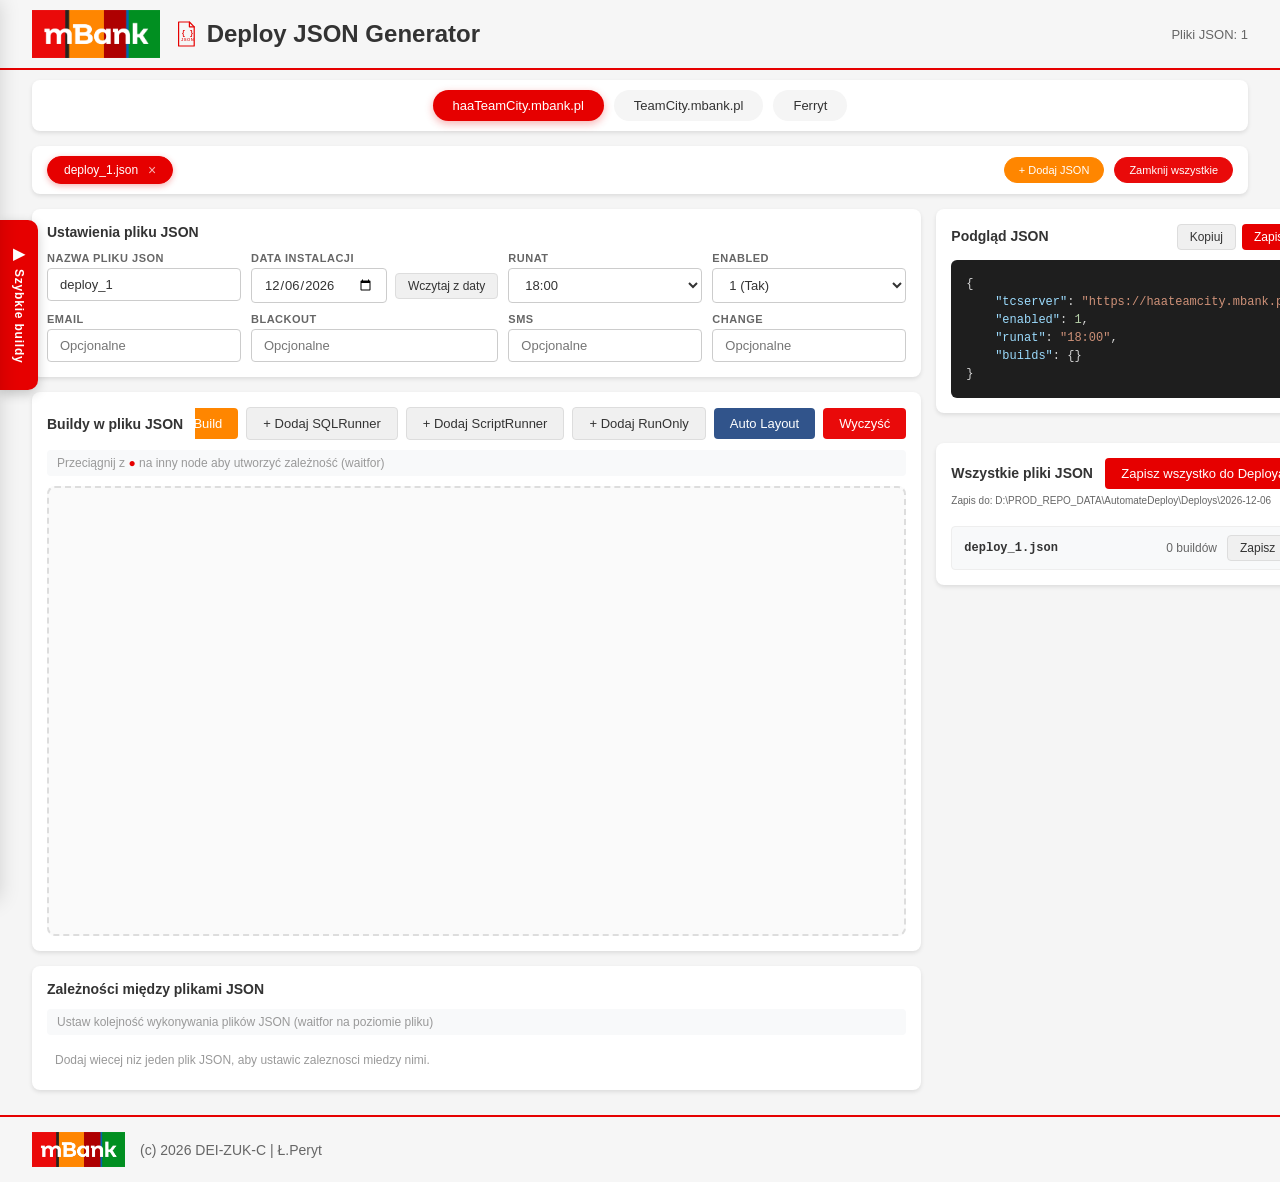
==== commit e67ed45f: "Stabilize all JSON files header layout" ====
--- a/index.html
+++ b/index.html
@@ -152,13 +152,13 @@
                 </div>
 
                 <div class="json-all-preview card">
-                    <div class="preview-header">
+                    <div class="preview-header preview-header-with-status">
                         <h3 class="section-title">Wszystkie pliki JSON</h3>
                         <div class="preview-actions">
                             <button class="btn btn-primary" onclick="App.saveAllJsonToDeploy()">Zapisz wszystko do Deploya</button>
                         </div>
-                    </div>
-                    <span class="inline-field-status inline-field-status-compact preview-substatus" id="autoSaveStatus"></span>
+                        <span class="inline-field-status inline-field-status-compact preview-substatus" id="autoSaveStatus"></span>
+                    </div>
                     <div class="all-files-list" id="allFilesList">
                         <!-- Generated dynamically -->
                     </div>
--- a/styles.css
+++ b/styles.css
@@ -690,11 +690,24 @@
 
 .preview-header .section-title {
     margin-bottom: 0;
+    min-width: 0;
 }
 
 .preview-actions {
     display: flex;
     gap: 6px;
+}
+
+.preview-header-with-status {
+    display: grid;
+    grid-template-columns: minmax(0, 1fr) auto;
+    align-items: baseline;
+    column-gap: 12px;
+    row-gap: 6px;
+}
+
+.preview-header-with-status .preview-actions {
+    justify-self: end;
 }
 
 .json-output {
@@ -978,7 +991,7 @@
 .inline-field-status {
     display: block;
     margin-top: 6px;
-    font-size: 12px;
+    font-size: 10px;
     color: #666;
     white-space: nowrap;
     overflow: hidden;
@@ -997,7 +1010,19 @@
 
 .preview-substatus {
     display: block;
+    grid-column: 1 / -1;
+    width: 100%;
     margin-bottom: 10px;
+}
+
+@media (max-width: 768px) {
+    .preview-header-with-status {
+        grid-template-columns: 1fr;
+    }
+
+    .preview-header-with-status .preview-actions {
+        justify-self: start;
+    }
 }
 
 .inline-field-row {
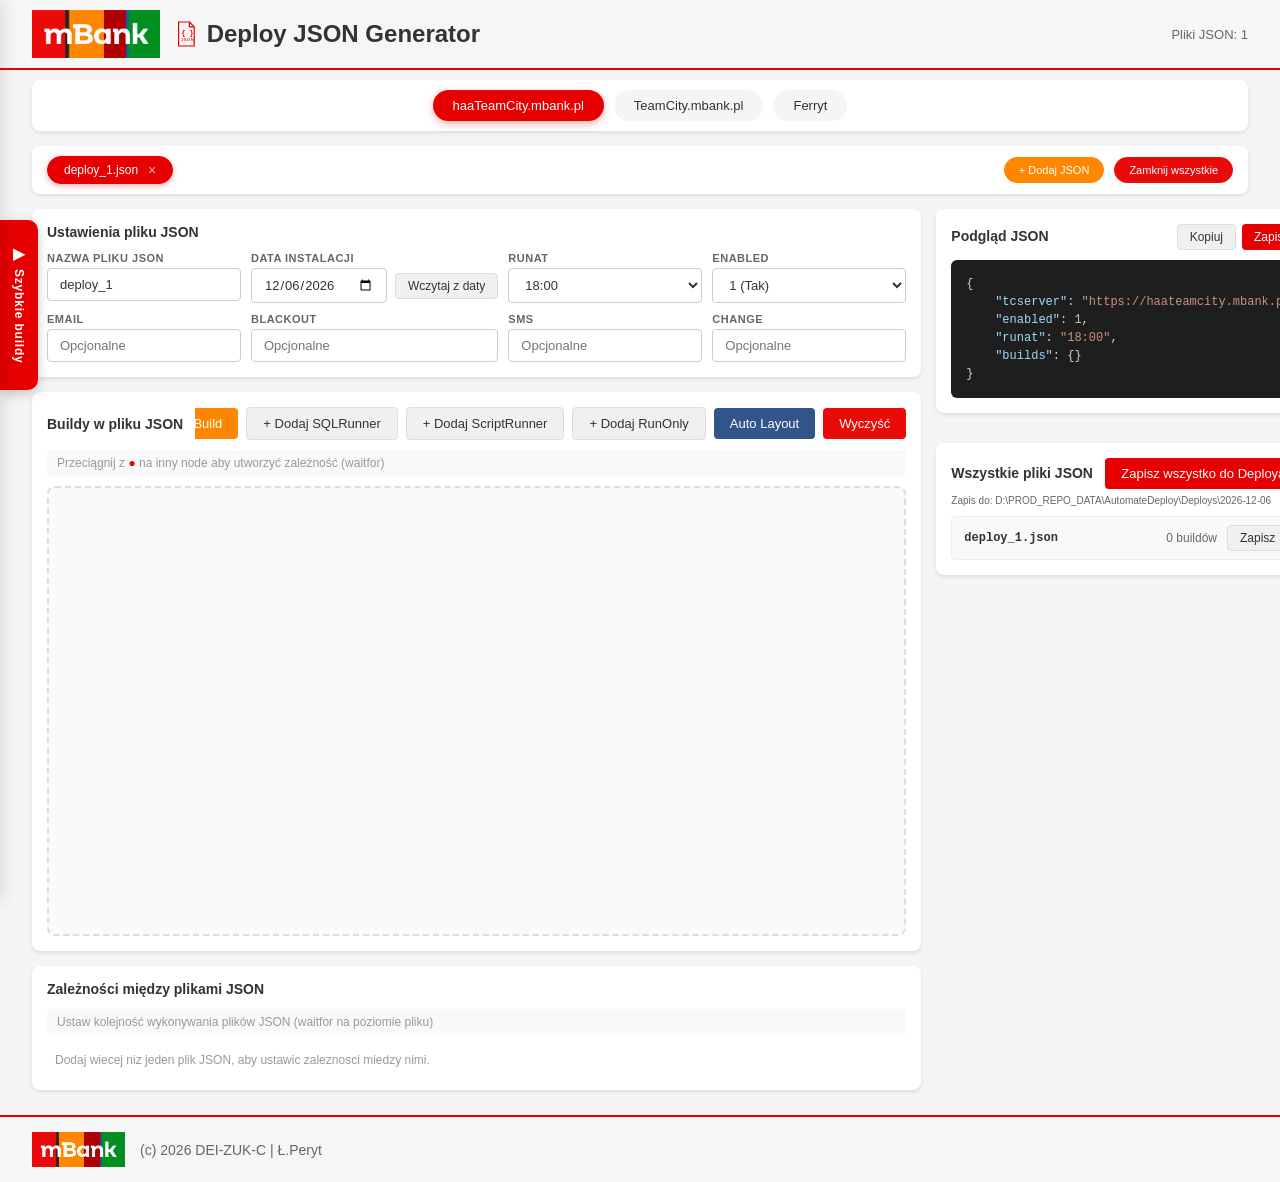
==== commit 17c58e9d: "Split JSON list header and path into separate rows" ====
--- a/index.html
+++ b/index.html
@@ -152,11 +152,13 @@
                 </div>
 
                 <div class="json-all-preview card">
-                    <div class="preview-header preview-header-with-status">
+                    <div class="preview-header preview-header-row">
                         <h3 class="section-title">Wszystkie pliki JSON</h3>
                         <div class="preview-actions">
                             <button class="btn btn-primary" onclick="App.saveAllJsonToDeploy()">Zapisz wszystko do Deploya</button>
                         </div>
+                    </div>
+                    <div class="preview-status-row">
                         <span class="inline-field-status inline-field-status-compact preview-substatus" id="autoSaveStatus"></span>
                     </div>
                     <div class="all-files-list" id="allFilesList">
--- a/styles.css
+++ b/styles.css
@@ -698,16 +698,8 @@
     gap: 6px;
 }
 
-.preview-header-with-status {
-    display: grid;
-    grid-template-columns: minmax(0, 1fr) auto;
-    align-items: baseline;
-    column-gap: 12px;
-    row-gap: 6px;
-}
-
-.preview-header-with-status .preview-actions {
-    justify-self: end;
+.preview-header-row {
+    margin-bottom: 6px;
 }
 
 .json-output {
@@ -1010,19 +1002,13 @@
 
 .preview-substatus {
     display: block;
-    grid-column: 1 / -1;
     width: 100%;
     margin-bottom: 10px;
 }
 
-@media (max-width: 768px) {
-    .preview-header-with-status {
-        grid-template-columns: 1fr;
-    }
-
-    .preview-header-with-status .preview-actions {
-        justify-self: start;
-    }
+.preview-status-row {
+    display: block;
+    width: 100%;
 }
 
 .inline-field-row {
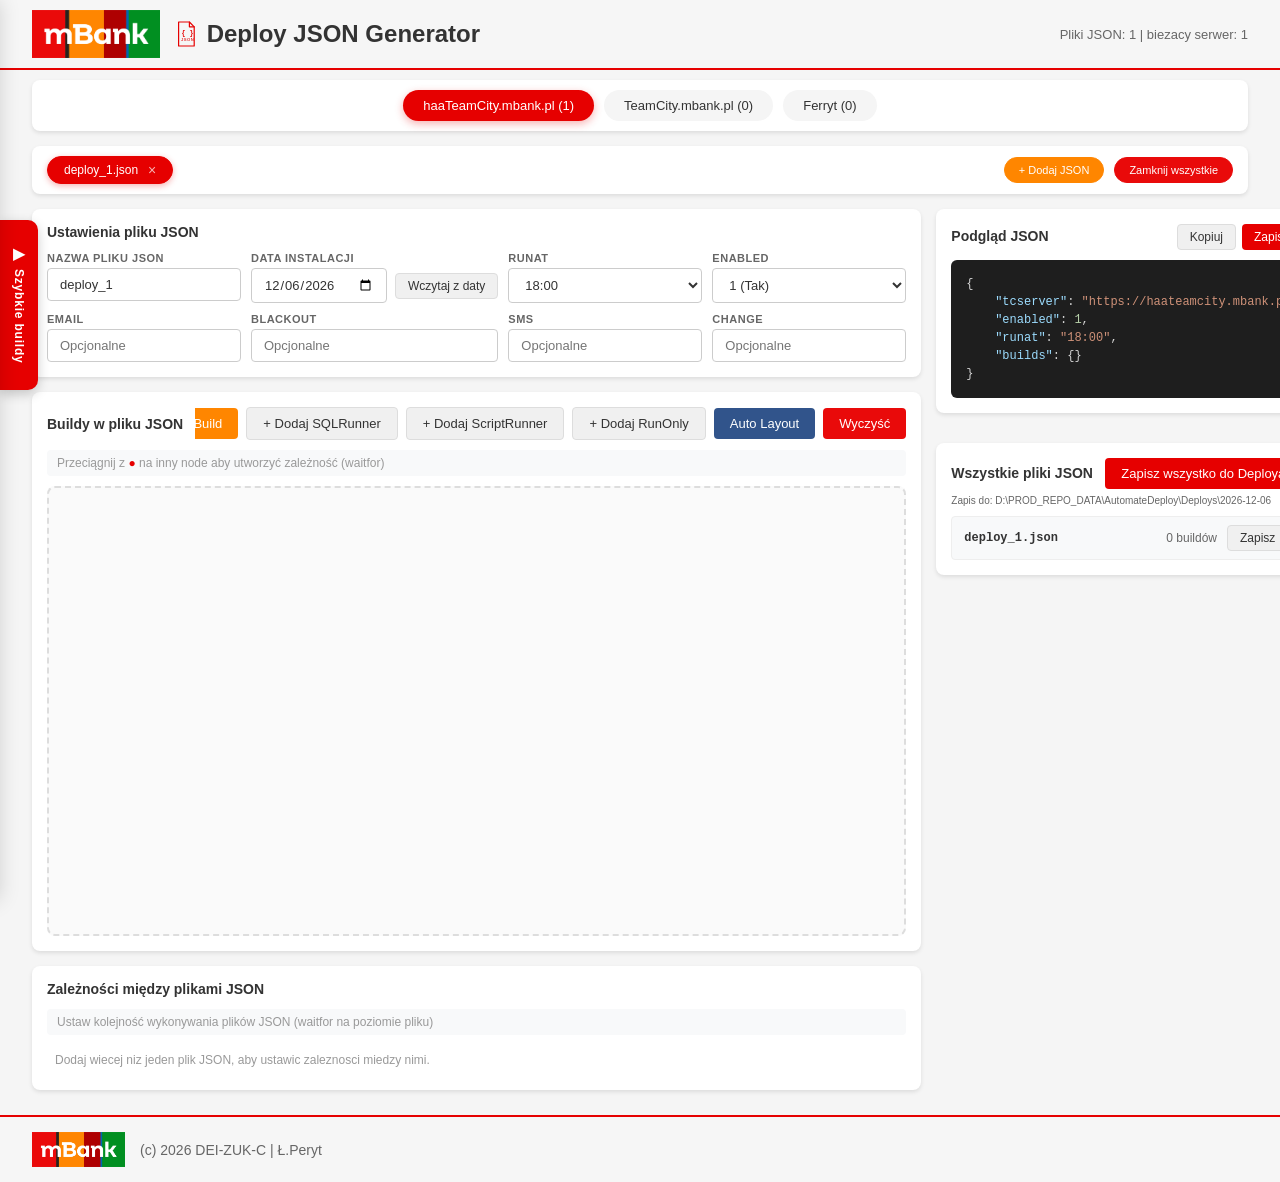
==== commit 91185ce9: "Show imported JSON counts across server tabs" ====
--- a/index.html
+++ b/index.html
@@ -4,7 +4,8 @@
     <meta charset="UTF-8">
     <meta name="viewport" content="width=device-width, initial-scale=1.0">
     <title>Deploy JSON Generator</title>
-    <link rel="stylesheet" href="styles.css">
+    <link rel="icon" type="image/png" href="images/favicon.png">
+    <link rel="stylesheet" href="styles.css?v=20260316-2">
 </head>
 <body>
     <header class="header">
@@ -211,7 +212,6 @@
                 <div class="form-group">
                     <label>buildid</label>
                     <input type="text" id="nodeEditBuildId" placeholder="NAZWA_BUILDA">
-                    <div class="field-note">Dozwolone duplikaty buildid: `AutomateDeploy_SqlRunner`, `AutomateDeploy_ScriptRunner`, `AnsiblePlaybookRunner_ProdRunPlaybookAnsible`.</div>
                 </div>
                 <div class="form-group">
                     <label>enabled</label>
@@ -327,6 +327,6 @@
         </div>
     </footer>
 
-    <script src="app.js"></script>
+    <script src="app.js?v=20260316-2"></script>
 </body>
 </html>
--- a/styles.css
+++ b/styles.css
@@ -345,12 +345,6 @@
     letter-spacing: 0.5px;
 }
 
-.field-note {
-    font-size: 11px;
-    line-height: 1.45;
-    color: #777;
-}
-
 .form-group input,
 .form-group select {
     padding: 8px 12px;
@@ -1124,6 +1118,9 @@
     box-shadow: 0 4px 20px rgba(0,0,0,0.3);
     width: 450px;
     max-width: 90vw;
+    max-height: 90vh;
+    display: flex;
+    flex-direction: column;
 }
 
 .modal-header {
@@ -1158,6 +1155,8 @@
     display: flex;
     flex-direction: column;
     gap: 12px;
+    min-height: 0;
+    overflow-y: auto;
 }
 
 .modal-footer {
